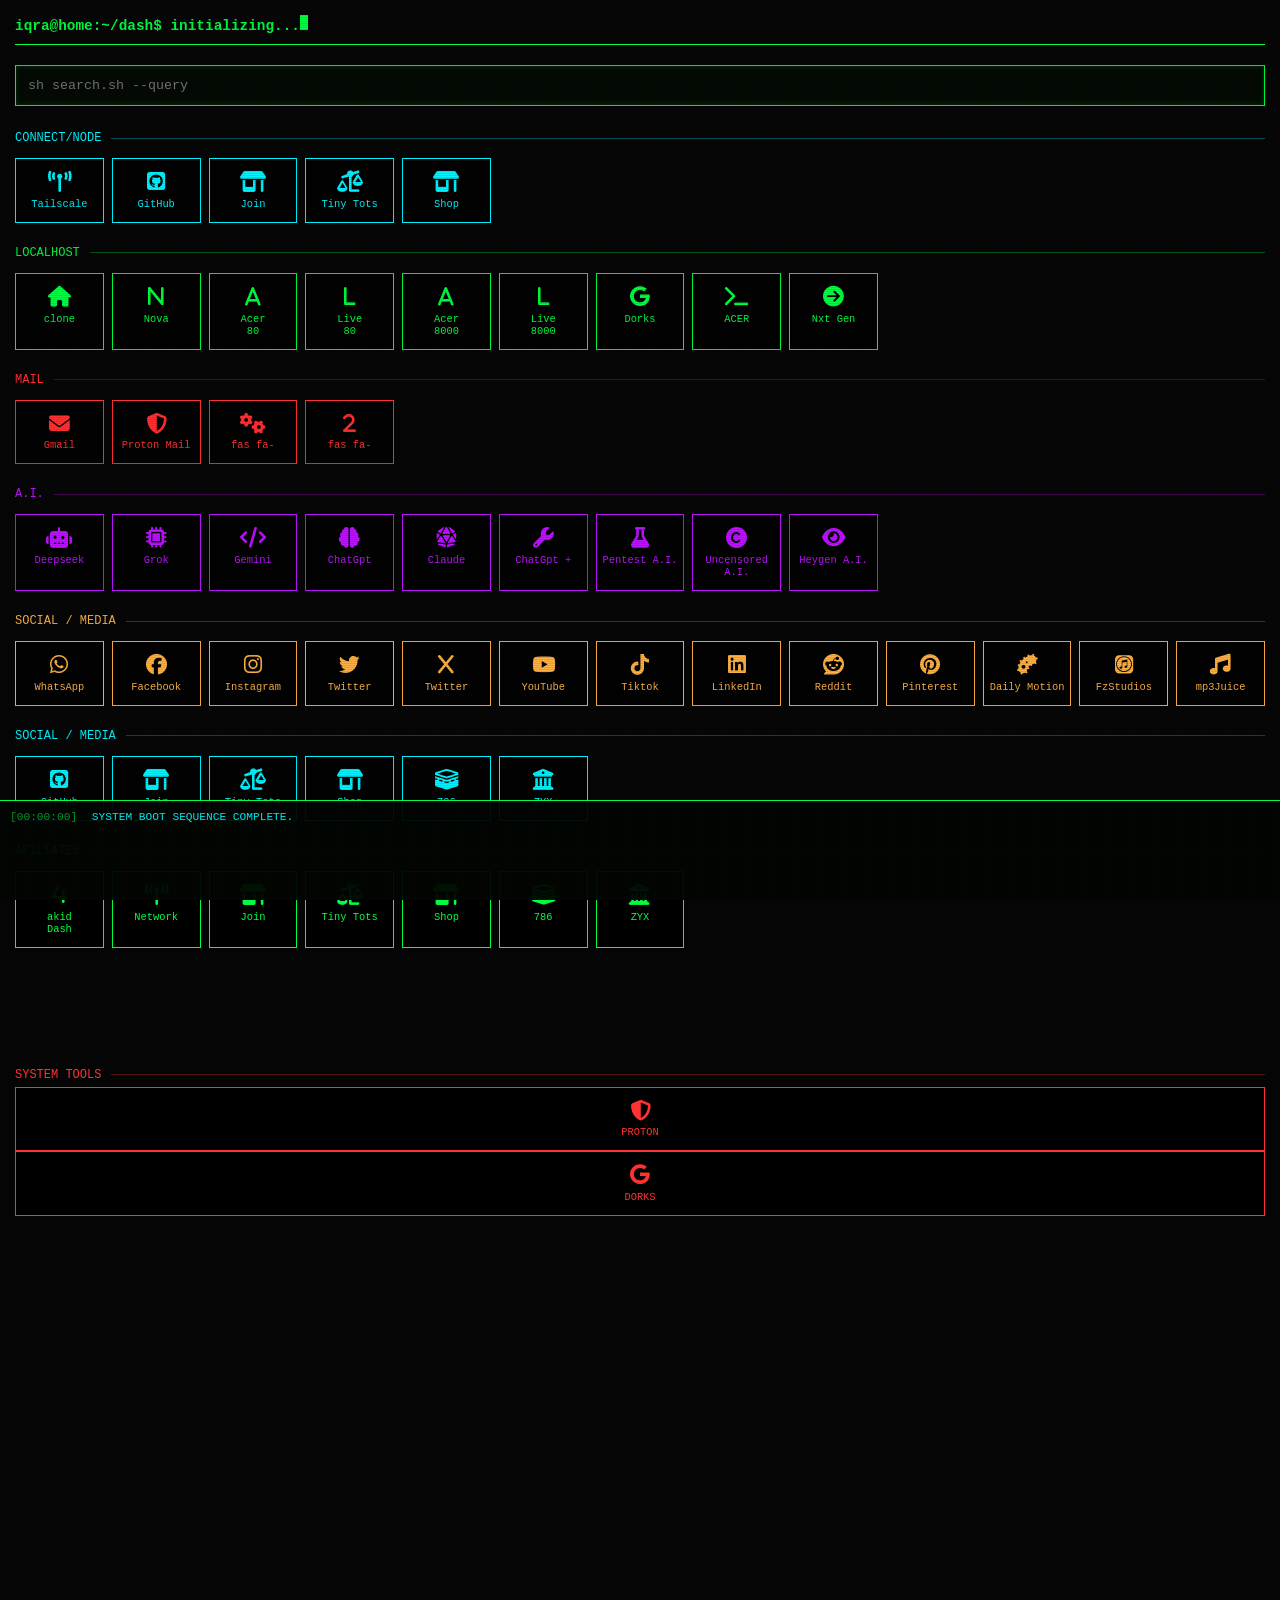
==== home/dash/index.html @ 1514d1de "Update index.html" ====
<!DOCTYPE html>
<html lang="en">
<head>
    <meta charset="UTF-8">
    <meta name="viewport" content="width=device-width, initial-scale=1.0">
    <title> test  </title>
	<link rel="icon" type="image/x-icon" href=" https://encrypted-tbn0.gstatic.com/images?q=tbn:ANd9GcRD6dUYk8zQ-TJbELVIArIWszfYLILSTmEoHYdQfbu8LA&s=10 ">
    
	<link rel="stylesheet" href="https://cdnjs.cloudflare.com/ajax/libs/font-awesome/6.4.0/css/all.min.css">
    <link rel="stylesheet" href="index.css">
    <style>
    </style>
</head>
<body>

    <header>
        <div class="prompt">iqra@home:~/dash$ <span id="cmdText">initializing...</span><span class="cursor"></span></div>
    </header>

    <input type="text" id="searchInput" placeholder="sh search.sh --query" autocomplete="off">

    <div class="dashboard" id="dashContainer">
<!---------------------------------------------------------------------->

 <div class="cat-header neon-cyan"> connect/node  </div>

            <a href="https://tailscale.com" target="_blank" class="tile neon-cyan" data-name="tailscale">
                <i class="fas fa-broadcast-tower"></i>
				<span class="label"> Tailscale </span>
            </a>

            <a href="https://github.com" target="_blank" class="tile neon-cyan" data-name="github">
                <i class="fab fa-github-square"></i>
				</i><span class="label">GitHub</span>
            </a>
		
            <a href="https://xyzsites.github.io/join" target="_blank" class="tile neon-cyan" data-name="shop">
                <i class="fas fa-shop"></i>
                <span class="label">Join</span>
            </a>

            <a href="https://xyzsites.github.io/tinytots" target="_blank" class="tile neon-cyan" data-name="tiny">
                <i class="fas fa-balance-scale-left"></i>
                <span class="label">Tiny Tots</span>
            </a>

            <a href="https://xyzsites.github.io/shop" target="_blank" class="tile neon-cyan" data-name="shop">
                <i class="fas fa-shop"></i>
                <span class="label">Shop</span>
            </a>

		
		
		<div class="cat-header neon-green">Localhost</div>

        <a href="https://xyzsites.github.io/iqra/home/dash/" target="_blank" class="tile neon-green" data-name="clone">
            <i class="fas fa-home"></i><span>clone</span>
        </a>


        <a href="http://192.168.0.16:8000" target="_blank" class="tile neon-green" data-name="clone">
            <i class="fas fa-n"></i><span>Nova</span>
        </a>




        <a href="http://192.168.0.25" target="_blank" class="tile neon-green" data-name="acer">
            <i class="fas fa-a"></i><span class="label">Acer<br>80</span>
        </a>

        <a href="http://192.168.0.5" target="_blank" class="tile neon-green" data-name="compaq">
             <i class="fas fa-l"></i><span class="label">Live<br>80</span>
        </a>

        <a href="http://192.168.0.25:8000" target="_blank" class="tile neon-green" data-name="acer">
            <i class="fas fa-a"></i><span class="label">Acer<br>8000</span>
        </a>

        <a href="http://192.168.0.5:8000" target="_blank" class="tile neon-green" data-name="compaq">
             <i class="fas fa-l"></i><span class="label">Live<br>8000</span>
        </a>

        <a href="dorks.html" target="_blank" class="tile neon-green" data-name="acer">
             <i class="fab fa-google"></i><span class="label">Dorks</span>
        </a>



        <a href="#" class="tile neon-green" data-name="acer">
            <i class="fas fa-terminal"></i><span>ACER</span>
        </a>


        <a href="#" target="_blank" class="tile neon-green" data-name="nxtgen">
            <i class="fas fa-arrow-circle-right"></i><span class="label">Nxt Gen</span>
        </a>


            

<!---------------------------------------------------------------------->

        <div class="cat-header neon-red">Mail</div>
        
        <a href="https://gmail.com" target="_blank" class="tile neon-red" data-name="gmail">
            <i class="fas fa-envelope"></i><span class="label">Gmail</span>
        </a>

        <a href="https://proton.me" target="_blank" class="tile neon-red" data-name="proton mail">
            <i class="fas fa-shield-alt"></i><span class="label">Proton Mail</span>
        </a>


        <a href="https://astronautweb.co/snippet/font-awesome/" target="_blank" class="tile neon-red" data-name="fas">
             <i class="fas fa-cogs"></i><span class="label">fas fa-</span>
        </a>

        <a href="https://muffingroup.com/betheme/elements/icons/" target="_blank" class="tile neon-red" data-name="fas">
            <i class="fas fa-2"></i><span class="label">fas fa-</span>
        </a>

<!---------------------------------------------------------------------->

        <div class="cat-header neon-purple">A.I.</div>

		    <a href="https://chat.deepseek.com" target="_blank" class="tile neon-purple" data-name="deepseek">
                <i class="fas fa-robot"></i><span class="label">Deepseek</span>
            </a>

            <a href="https://grok.com" target="_blank" class="tile neon-purple" data-name="grok">
                <i class="fas fa-microchip"></i><span class="label">Grok</span>
            </a>

            <a href="https://gemini.google.com" target="_blank" class="tile neon-purple" data-name="gemini">
                <i class="fas fa-code"></i><span class="label">Gemini</span>
            </a>
          
            <a href="https://chatgpt.com/" target="_blank" class="tile neon-purple" data-name="chatgpt">
                <i class="fas fa-brain"></i><span class="label">ChatGpt</span>
            </a>

            <a href="https://claude.ai/" target="_blank" class="tile neon-purple" data-name="claude">
                <i class="fas fa-dice-d20"></i><span class="label">Claude</span>
            </a>

            <a href="https://chatgptplus.cn/" target="_blank" class="tile neon-purple" data-name="chatgpt">
                <i class="fas fa-wrench"></i><span class="label">ChatGpt + </span>
            </a>

            <a href="https://hackerai.co/" target="_blank" class="tile neon-purple" data-name="hackerai">
                <i class="fas fa-flask"></i><span class="label">Pentest A.I. </span>
            </a>

            <a href="https://uncensored.com/" target="_blank" class="tile neon-purple" data-name="uncensoredai">
                <i class="fas fa-copyright"></i><span class="label">Uncensored A.I. </span>
            </a>

            <a href="https://app.heygen.com/" target="_blank" class="tile neon-purple" data-name="heygen">
                <i class="fas fa-eye"></i><span class="label">Heygen A.I. </span>
            </a>
            





<!---------------------------------------------------------------------->
        <div class="cat-header neon-peach">Social / Media</div>
            
            <a href="https://web.whatsapp.com" target="_blank" class="tile neon-peach" data-name="whatsapp">
                <i class="fab fa-whatsapp"></i><span class="label">WhatsApp</span>
            </a>

            <a href="https://facebook.com" target="_blank" class="tile neon-peach" data-name="facebook">
                <i class="fab fa-facebook"></i><span class="label">Facebook</span>
            </a>


            <a href="https://instagram.com" target="_blank" class="tile neon-peach" data-name="instagram">
                <i class="fab fa-instagram"></i><span class="label">Instagram</span>
            </a>

            <a href="https://twitter.com" target="_blank" class="tile neon-peach" data-name="twitter">
                <i class="fab fa-twitter"></i><span class="label">Twitter</span>
            </a>

            <a href="https://x.com" target="_blank" class="tile neon-peach" data-name="twitter x">
                <i class="fab fa-x"></i><span class="label">Twitter</span>
            </a>

            <a href="https://youtube.com" target="_blank" class="tile neon-peach" data-name="youtube">
                <i class="fab fa-youtube"></i><span class="label">YouTube</span>
            </a>


            <a href="https://www.tiktok.com" target="_blank" class="tile neon-peach" data-name="tiktok">
                <i class="fab fa-tiktok"></i><span class="label">Tiktok</span>
            </a>

           <a href="https://linkedin.com" target="_blank" class="tile neon-peach" data-name="linkedin">
                <i class="fab fa-linkedin"></i><span class="label">LinkedIn</span>
            </a>
            
            <a href="https://reddit.com" target="_blank" class="tile neon-peach" data-name="reddit">
                <i class="fab fa-reddit"></i><span class="label">Reddit</span>
            </a>
            
            <a href="https://pinterest.com" target="_blank" class="tile neon-peach" data-name="pinterest">
                <i class="fab fa-pinterest"></i><span class="label">Pinterest</span>
            </a>


            <a href="https://www.dailymotion.com/" target="_blank" class="tile neon-peach" data-name="daily motion">
                <i class="fas fa-bacterium"></i><span class="label">Daily Motion</span>
            </a>


            <a href="https://fzstudios.app/" target="_blank" class="tile neon-peach" data-name="fzstudios">
                <i class="fab fa-itunes"></i><span class="label">FzStudios</span>
            </a>
            
            <a href="https://v3.mp3juice.za.com/" target="_blank" class="tile neon-peach" data-name="mp31">
                <i class="fas fa-music"></i><span class="label">mp3Juice</span>
            </a>
<!---------------------------------------------------------------------->
        <div class="cat-header neon-cyan">Social / Media</div>

            <a href="https://github.com" target="_blank" class="tile neon-cyan" data-name="github">
                <i class="fab fa-github-square"></i><span class="label">GitHub</span>
            </a>

            <a href="https://xyzsites.github.io/join" target="_blank" class="tile neon-cyan" data-name="shop">
                <i class="fas fa-shop"></i>
                <span class="label">Join</span>
            </a>

            <a href="https://xyzsites.github.io/tinytots" target="_blank" class="tile neon-cyan" data-name="tiny">
                <i class="fas fa-balance-scale-left"></i>
                <span class="label">Tiny Tots</span>
            </a>

            <a href="https://xyzsites.github.io/shop" target="_blank" class="tile neon-cyan" data-name="shop">
                <i class="fas fa-shop"></i>
                <span class="label">Shop</span>
            </a>

            <a href="https://xyzsites.github.io/786" target="_blank" class="tile neon-cyan" data-name="786">
                <i class="fas fa-kaaba"></i>
                <span class="label">786</span>
            </a>

            <a href="https://zyxsites.github.io/home" target="_blank" class="tile neon-cyan" data-name="zyx">
                <i class="fas fa-university"></i>
                <span class="label">ZYX</span>
            </a>

            <!----------------------------------->

        <div class="cat-header neon-green">Afiliates</div>            


            <a href="https://affiliate.4akid.co.za/" target="_blank" class="tile neon-green" data-name="4akid">
                <i class="fas fa-4"></i>
                <span class="label">akid<br>Dash</span>
            </a>

            <a href="https://affiliatenetwork.com/explore-campaigns" target="_blank" class="tile neon-green" data-name="network">
                <i class="fas fa-broadcast-tower"></i>
                <span class="label">Network</span>
            </a>
            
            <a href="https://xyzsites.github.io/join" target="_blank" class="tile neon-green" data-name="shop">
                <i class="fas fa-shop"></i>
                <span class="label">Join</span>
            </a>


            <a href="https://xyzsites.github.io/tinytots" target="_blank" class="tile neon-green" data-name="tiny">
                <i class="fas fa-balance-scale-left"></i>
                <span class="label">Tiny Tots</span>
            </a>

            <a href="https://xyzsites.github.io/shop" target="_blank" class="tile neon-green" data-name="shop">
                <i class="fas fa-shop"></i>
                <span class="label">Shop</span>
            </a>

            <a href="https://xyzsites.github.io/786" target="_blank" class="tile neon-green" data-name="786">
                <i class="fas fa-kaaba"></i>
                <span class="label">786</span>
            </a>

            <a href="https://zyxsites.github.io/home" target="_blank" class="tile neon-green" data-name="zyx">
                <i class="fas fa-university"></i>
                <span class="label">ZYX</span>
            </a>

<!---------------------------------------------------------------------->




    </div>
<!---------------------------------------------------------------------->

<!---------------------------------------------------------------------->
        <div class="cat-header neon-red">System Tools</div>

        <a href="https://proton.me" class="tile neon-red" data-name="proton mail">
            <i class="fas fa-shield-alt"></i><span>PROTON</span>
        </a>
        <a href="dorks.html" class="tile neon-red" data-name="dorks">
            <i class="fab fa-google"></i><span>DORKS</span>
        </a>
<!---------------------------------------------------------------------->






<!---------------------------------------------------------------------->
    <div style="height:500px;"></div>
<!---------------------------------------------------------------------->
    <div class="log-container" id="log">
        <div class="log-entry"><span>[00:00:00]</span> SYSTEM BOOT SEQUENCE COMPLETE.</div>
    </div>
    <script src="/index.js"></script>
    <script>
    </script>
</body>
</html>
---- home/dash/index.css ----
:root {
            --bg: #050505;
            --green: #00ff41;
            --red: #ff3131;
            --purple: #bc13fe;
            --peach: #ffb347;
            --cyan: #00f5ff;
            --font: 'Courier New', Courier, monospace;
        }

        * { margin: 0; padding: 0; box-sizing: border-box; }

        body {
            background-color: var(--bg);
            color: var(--green);
            font-family: var(--font);
            padding: 15px;
            overflow-x: hidden;
        }

        /* CRT Scanline Effect */
        body::before {
            content: " ";
            display: block;
            position: fixed;
            top: 0; left: 0; bottom: 0; right: 0;
            background: linear-gradient(rgba(18, 16, 16, 0) 50%, rgba(0, 0, 0, 0.1) 50%), 
                        linear-gradient(90deg, rgba(255, 0, 0, 0.03), rgba(0, 255, 0, 0.01), rgba(0, 0, 255, 0.03));
            z-index: 100;
            background-size: 100% 2px, 3px 100%;
            pointer-events: none;
        }

        header { margin-bottom: 10px; border-bottom: 1px solid var(--green); padding-bottom: 10px; }
        .prompt { font-size: 0.9rem; font-weight: bold; }
        .cursor { display: inline-block; width: 8px; height: 15px; background: var(--green); animation: blink 1s infinite; }
        @keyframes blink { 50% { opacity: 0; } }

        #searchInput {
            width: 100%;
            background: rgba(0, 20, 0, 0.3);
            border: 1px solid var(--green);
            color: var(--green);
            padding: 12px;
            margin: 10px 0;
            outline: none;
            font-family: var(--font);
            box-shadow: inset 0 0 5px rgba(0, 255, 65, 0.2);
        }

        .dashboard {
            display: grid;
            grid-template-columns: repeat(auto-fill, minmax(85px, 1fr));
            gap: 8px;
            margin-bottom: 120px; /* Space for fixed log */
        }

        .cat-header {
            grid-column: 1 / -1;
            margin: 15px 0 5px;
            font-size: 0.75rem;
            text-transform: uppercase;
            display: flex;
            align-items: center;
        }

        .cat-header::after { content: ""; flex: 1; height: 1px; background: currentColor; margin-left: 10px; opacity: 0.3; }

        .neon-green { color: var(--green); --color: var(--green); }
        .neon-red { color: var(--red); --color: var(--red); }
        .neon-purple { color: var(--purple); --color: var(--purple); }
        .neon-peach { color: var(--peach); --color: var(--peach); }
        .neon-cyan { color: var(--cyan); --color: var(--cyan); }

        .tile {
            border: 1px solid var(--color);
            padding: 12px 5px;
            text-align: center;
            text-decoration: none;
            font-size: 0.65rem;
            transition: 0.15s;
            display: flex;
            flex-direction: column;
            align-items: center;
            gap: 6px;
            background: #000;
        }

        .tile i { font-size: 1.3rem; }
        .tile:hover {
            background: var(--color);
            color: #000;
            box-shadow: 0 0 15px var(--color);
            transform: translateY(-2px);
        }

        /* COMMAND LOG STYLE */
        .log-container {
            position: fixed;
            bottom: 0;
            left: 0;
            width: 100%;
            height: 100px;
            background: rgba(0, 5, 0, 0.95);
            border-top: 1px solid var(--green);
            padding: 10px;
            font-size: 0.7rem;
            overflow-y: auto;
            z-index: 90;
            scrollbar-width: thin;
        }

        .log-entry { margin-bottom: 2px; color: var(--cyan); }
        .log-entry span { color: var(--green); opacity: 0.6; margin-right: 8px; }
        .log-entry.warn { color: var(--red); }

        /* Scrollbar */
        .log-container::-webkit-scrollbar { width: 4px; }
        .log-container::-webkit-scrollbar-thumb { background: var(--green); }

        @media (max-width: 480px) {
            .dashboard { grid-template-columns: repeat(3, 1fr); }
        }
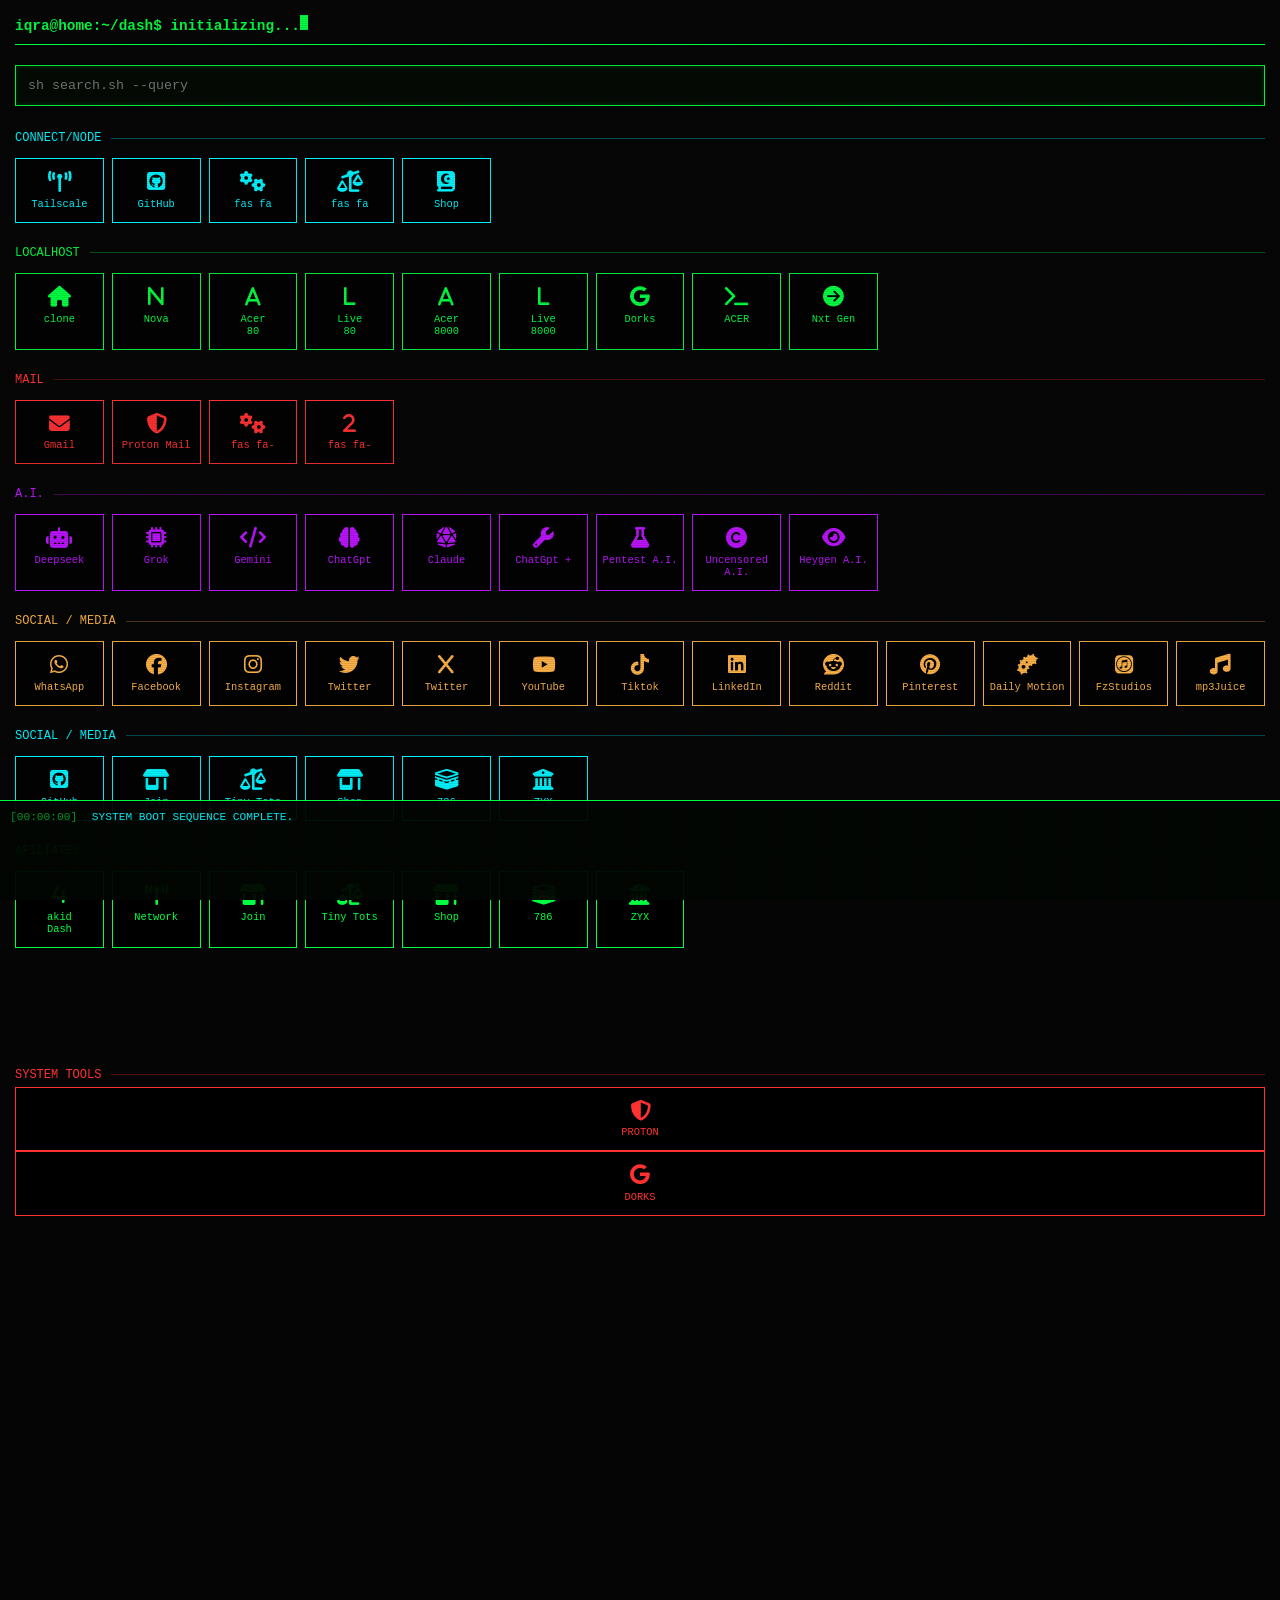
==== commit 2aaebb6c: "Update links and icons in index.html" ====
--- a/home/dash/index.html
+++ b/home/dash/index.html
@@ -34,18 +34,18 @@
 				</i><span class="label">GitHub</span>
             </a>
 		
-            <a href="https://xyzsites.github.io/join" target="_blank" class="tile neon-cyan" data-name="shop">
-                <i class="fas fa-shop"></i>
-                <span class="label">Join</span>
-            </a>
-
-            <a href="https://xyzsites.github.io/tinytots" target="_blank" class="tile neon-cyan" data-name="tiny">
+            <a href="https://muffingroup.com/betheme/elements/icons/" target="_blank" class="tile neon-cyan" data-name="fas fa">
+                <i class="fas fa-cogs"></i>
+                <span class="label">fas fa</span>
+            </a>
+
+            <a href="https://astronautweb.co/snippet/font-awesome" target="_blank" class="tile neon-cyan" data-name="fas fa">
                 <i class="fas fa-balance-scale-left"></i>
-                <span class="label">Tiny Tots</span>
+                <span class="label">fas fa</span>
             </a>
 
             <a href="https://xyzsites.github.io/shop" target="_blank" class="tile neon-cyan" data-name="shop">
-                <i class="fas fa-shop"></i>
+                <i class="fas fa-quran"></i>
                 <span class="label">Shop</span>
             </a>
 
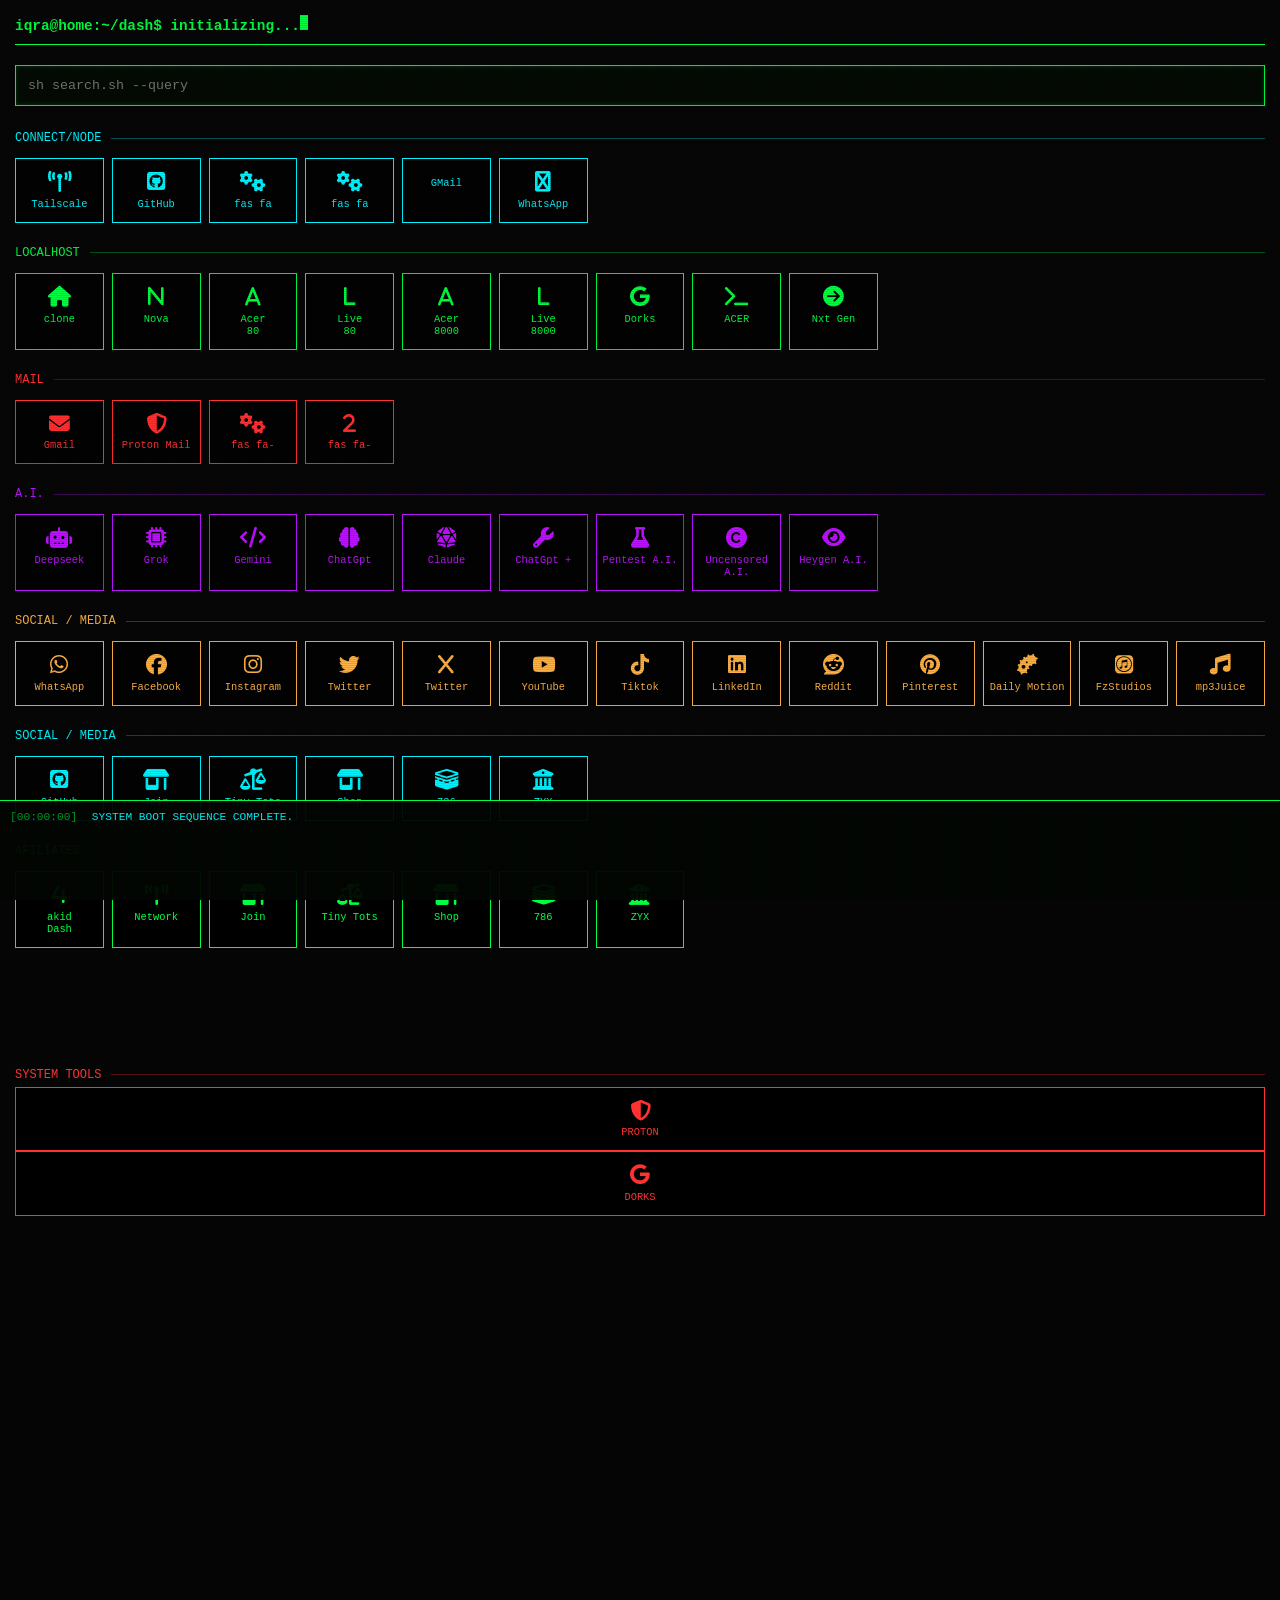
==== commit 9236f339: "Update index.html" ====
--- a/home/dash/index.html
+++ b/home/dash/index.html
@@ -40,13 +40,18 @@
             </a>
 
             <a href="https://astronautweb.co/snippet/font-awesome" target="_blank" class="tile neon-cyan" data-name="fas fa">
-                <i class="fas fa-balance-scale-left"></i>
+                <i class="fas fa-cogs"></i>
                 <span class="label">fas fa</span>
             </a>
 
-            <a href="https://xyzsites.github.io/shop" target="_blank" class="tile neon-cyan" data-name="shop">
-                <i class="fas fa-quran"></i>
-                <span class="label">Shop</span>
+		    <a href="https://gmail.com" target="_blank" class="tile neon-cyan" data-name="gmail">
+                <i class="fas fa-gmail"></i>
+                <span class="label">GMail</span>
+            </a>
+
+            <a href="https://web.whatsapp.com" target="_blank" class="tile neon-cyan" data-name="whatsapp">
+                <i class="fas fa-whatsapp"></i>
+                <span class="label">WhatsApp</span>
             </a>
 
 		
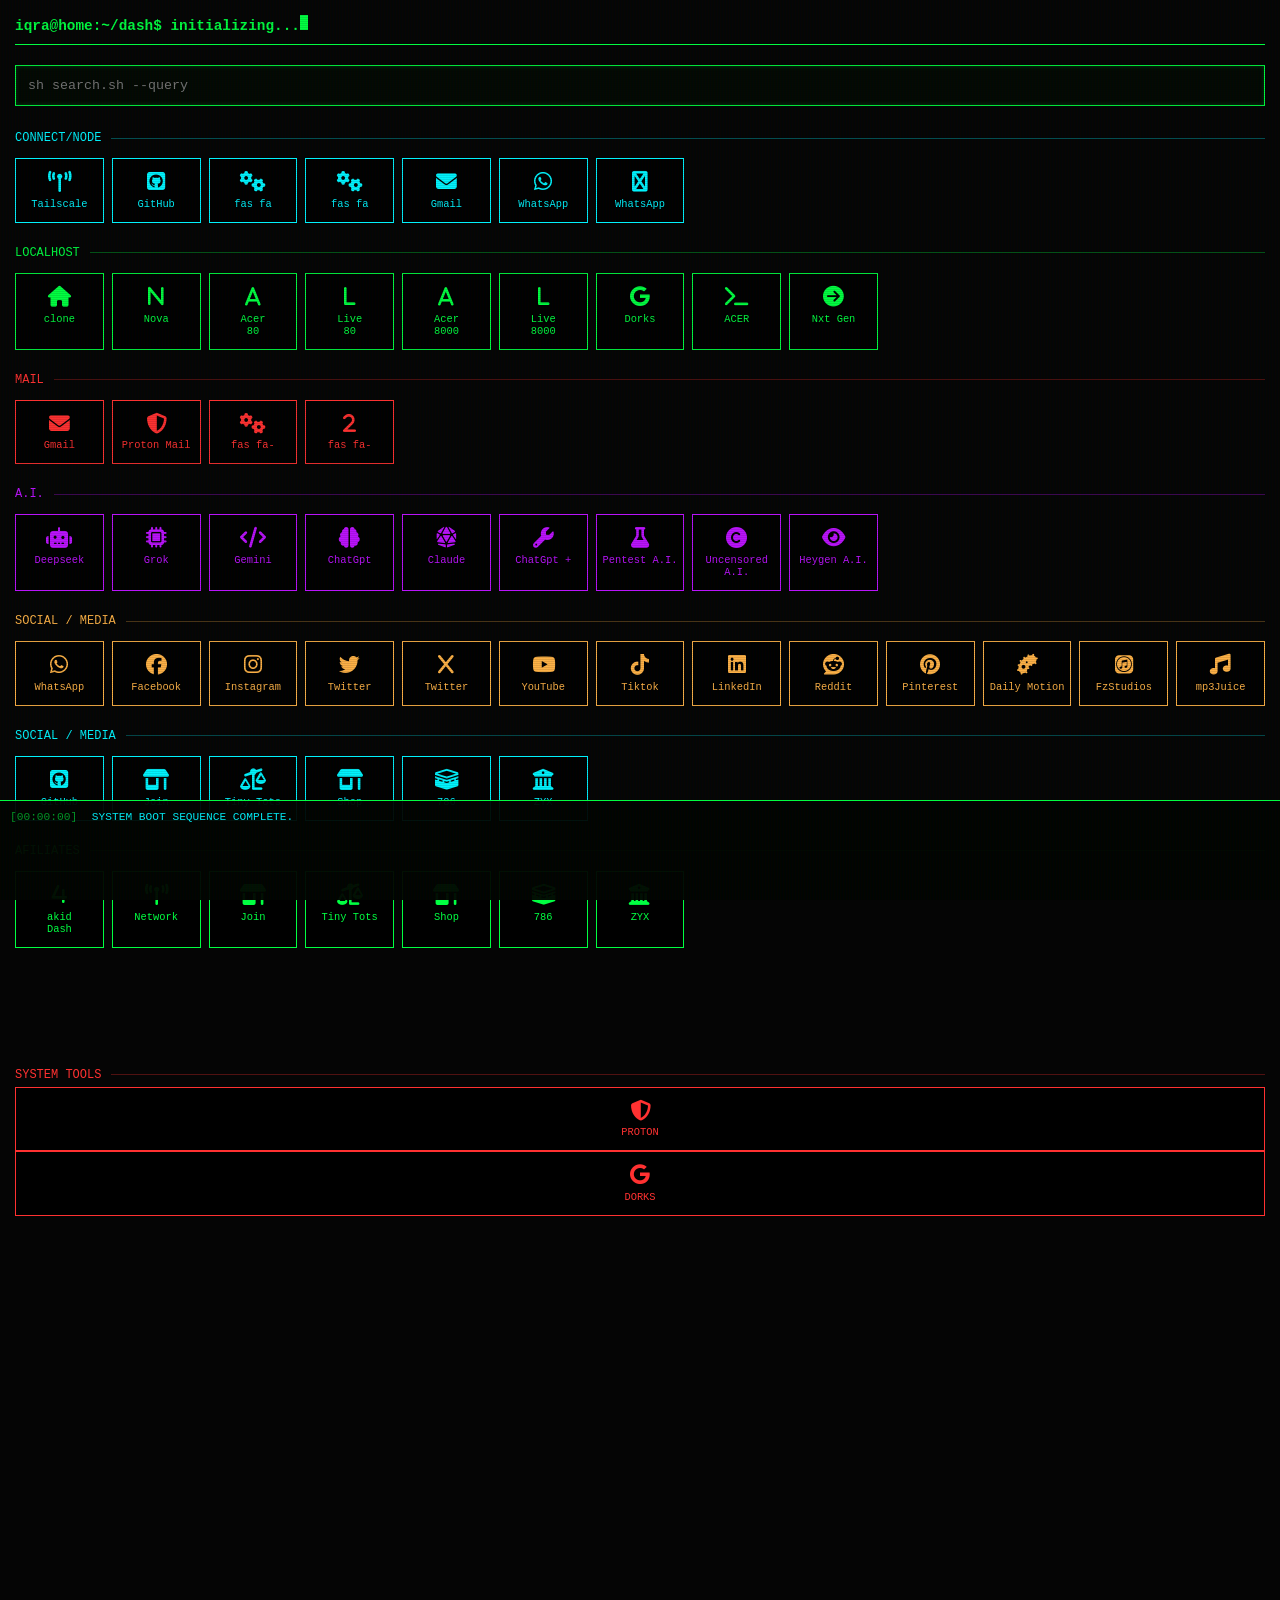
==== commit 70de215c: "Update index.html" ====
--- a/home/dash/index.html
+++ b/home/dash/index.html
@@ -44,12 +44,18 @@
                 <span class="label">fas fa</span>
             </a>
 
-		    <a href="https://gmail.com" target="_blank" class="tile neon-cyan" data-name="gmail">
-                <i class="fas fa-gmail"></i>
-                <span class="label">GMail</span>
-            </a>
-
-            <a href="https://web.whatsapp.com" target="_blank" class="tile neon-cyan" data-name="whatsapp">
+		  <a href="https://gmail.com" target="_blank" class="tile neon-cyan" data-name="gmail">
+            <i class="fas fa-envelope"></i><span class="label">Gmail</span>
+           </a>
+
+		    <a href="https://web.whatsapp.com" target="_blank" class="tile neon-cyan" data-name="whatsapp">
+                <i class="fab fa-whatsapp"></i><span class="label">WhatsApp</span>
+            </a>
+        
+		
+		
+		
+		<a href="https://web.whatsapp.com" target="_blank" class="tile neon-cyan" data-name="whatsapp">
                 <i class="fas fa-whatsapp"></i>
                 <span class="label">WhatsApp</span>
             </a>
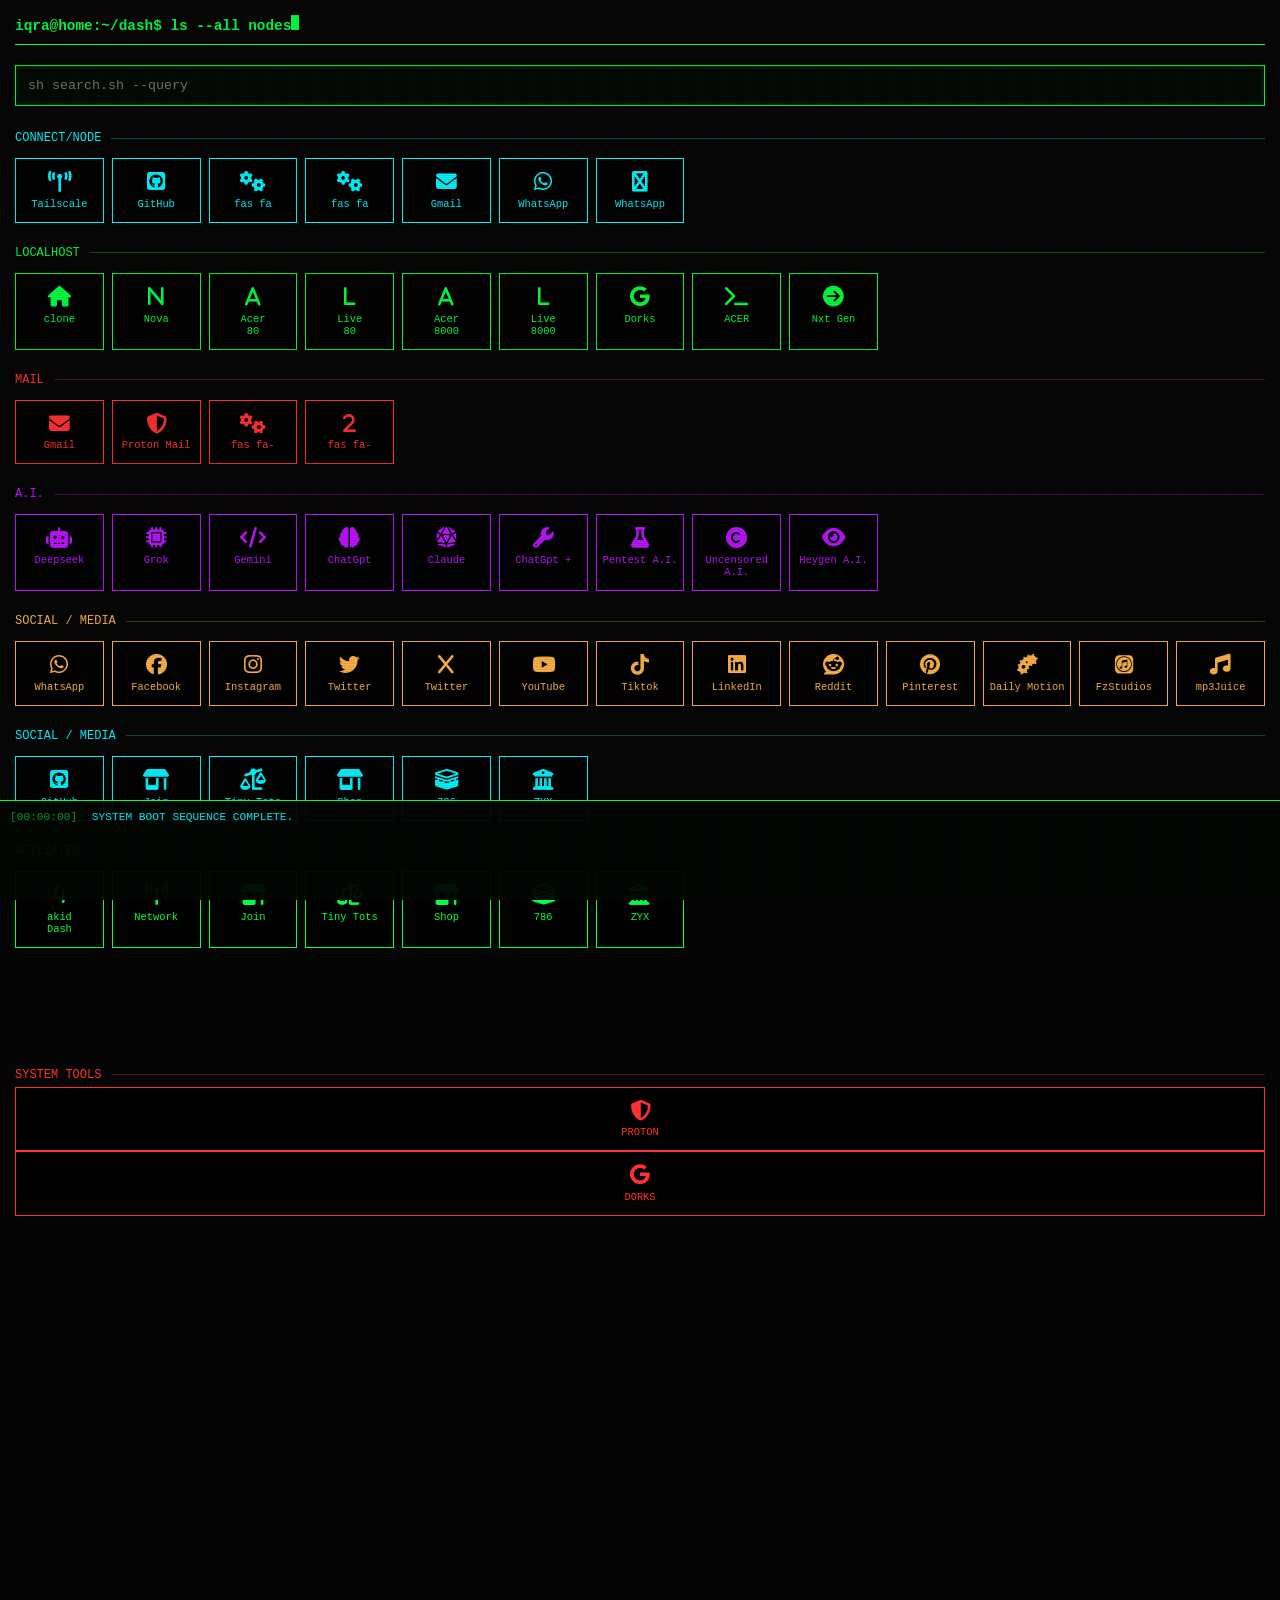
==== commit ea1911c3: "Update index.html" ====
--- a/home/dash/index.html
+++ b/home/dash/index.html
@@ -337,7 +337,7 @@
     <div class="log-container" id="log">
         <div class="log-entry"><span>[00:00:00]</span> SYSTEM BOOT SEQUENCE COMPLETE.</div>
     </div>
-    <script src="/index.js"></script>
+    <script src="index.js"></script>
     <script>
     </script>
 </body>
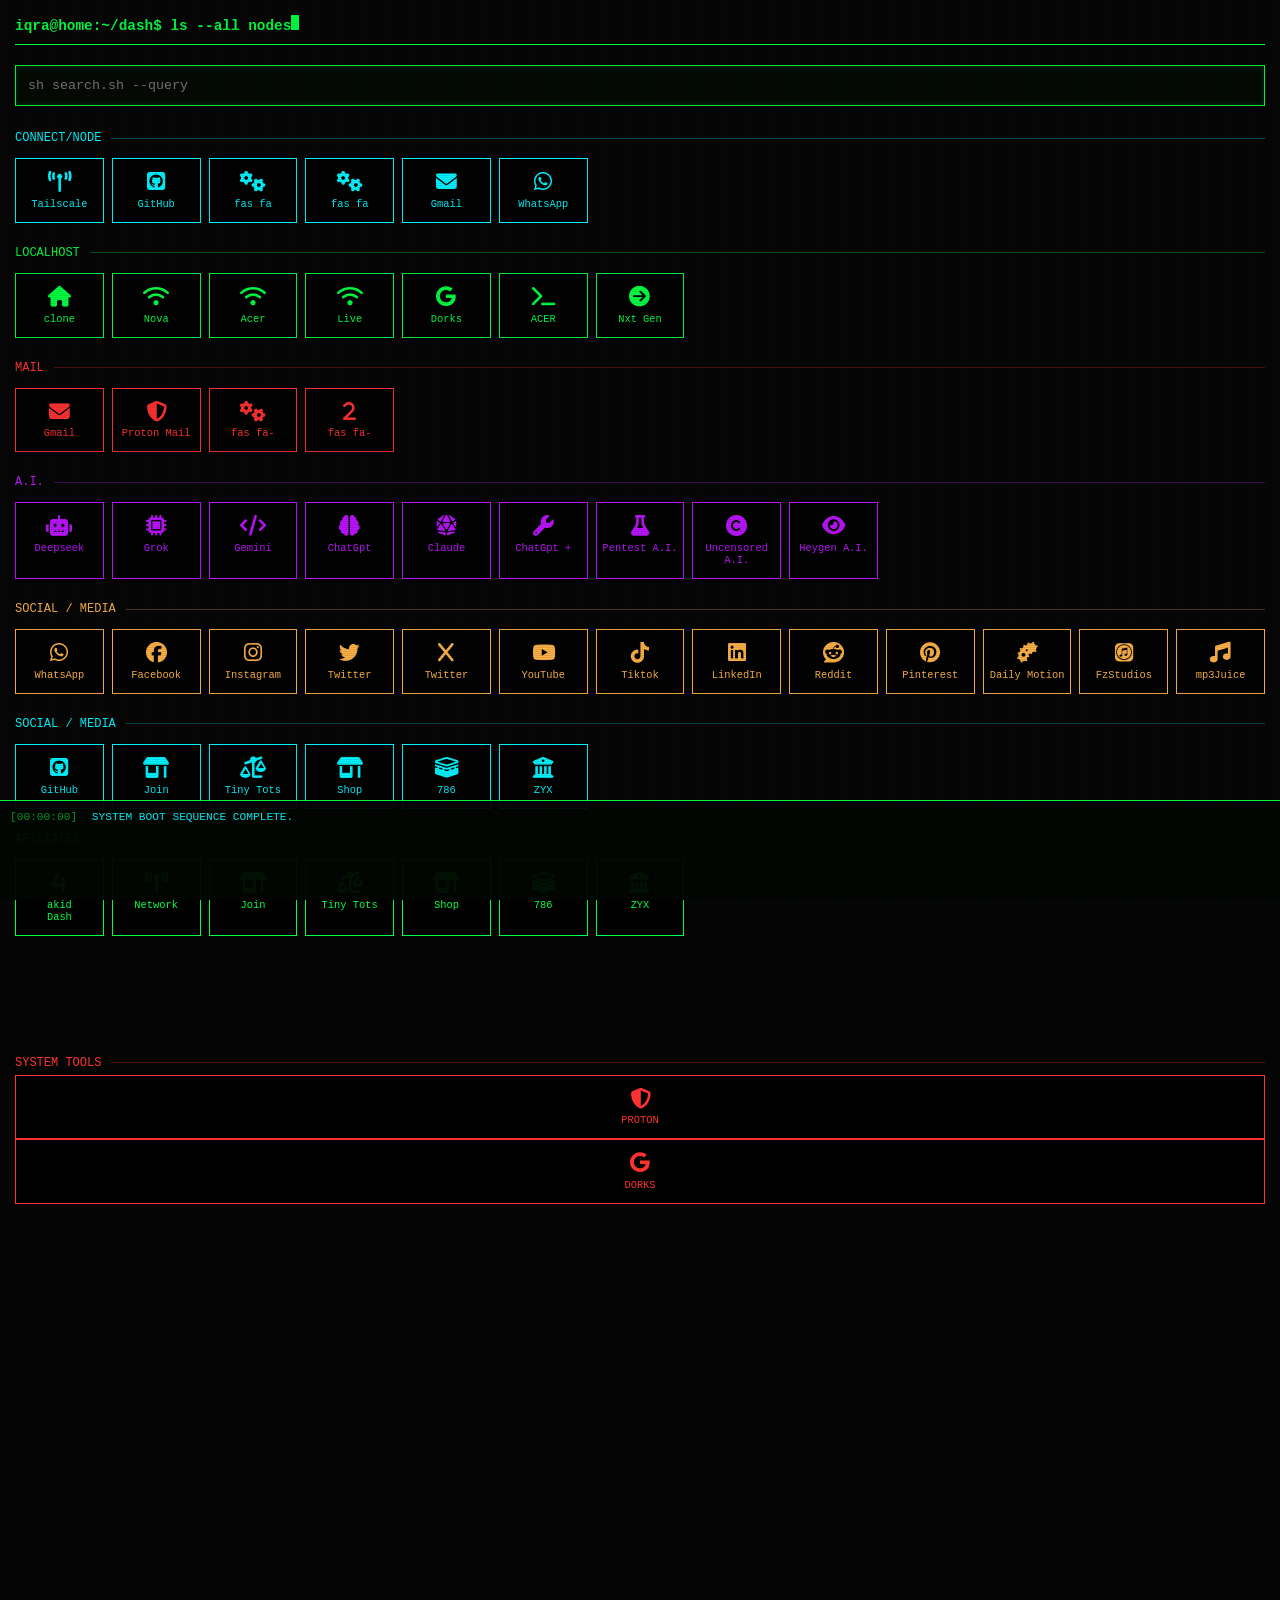
==== commit a04576bf: "Refactor WhatsApp links and update device links" ====
--- a/home/dash/index.html
+++ b/home/dash/index.html
@@ -4,7 +4,7 @@
     <meta charset="UTF-8">
     <meta name="viewport" content="width=device-width, initial-scale=1.0">
     <title> test  </title>
-	<link rel="icon" type="image/x-icon" href=" https://encrypted-tbn0.gstatic.com/images?q=tbn:ANd9GcRD6dUYk8zQ-TJbELVIArIWszfYLILSTmEoHYdQfbu8LA&s=10 ">
+	<link rel="icon" type="image/x-icon" href="psa1.jpeg">
     
 	<link rel="stylesheet" href="https://cdnjs.cloudflare.com/ajax/libs/font-awesome/6.4.0/css/all.min.css">
     <link rel="stylesheet" href="index.css">
@@ -51,16 +51,6 @@
 		    <a href="https://web.whatsapp.com" target="_blank" class="tile neon-cyan" data-name="whatsapp">
                 <i class="fab fa-whatsapp"></i><span class="label">WhatsApp</span>
             </a>
-        
-		
-		
-		
-		<a href="https://web.whatsapp.com" target="_blank" class="tile neon-cyan" data-name="whatsapp">
-                <i class="fas fa-whatsapp"></i>
-                <span class="label">WhatsApp</span>
-            </a>
-
-		
 		
 		<div class="cat-header neon-green">Localhost</div>
 
@@ -69,47 +59,29 @@
         </a>
 
 
-        <a href="http://192.168.0.16:8000" target="_blank" class="tile neon-green" data-name="clone">
-            <i class="fas fa-n"></i><span>Nova</span>
-        </a>
-
-
-
-
-        <a href="http://192.168.0.25" target="_blank" class="tile neon-green" data-name="acer">
-            <i class="fas fa-a"></i><span class="label">Acer<br>80</span>
-        </a>
-
-        <a href="http://192.168.0.5" target="_blank" class="tile neon-green" data-name="compaq">
-             <i class="fas fa-l"></i><span class="label">Live<br>80</span>
-        </a>
-
-        <a href="http://192.168.0.25:8000" target="_blank" class="tile neon-green" data-name="acer">
-            <i class="fas fa-a"></i><span class="label">Acer<br>8000</span>
-        </a>
-
-        <a href="http://192.168.0.5:8000" target="_blank" class="tile neon-green" data-name="compaq">
-             <i class="fas fa-l"></i><span class="label">Live<br>8000</span>
-        </a>
+        <a href="http://192.168.0.16:8080/" target="_blank" class="tile neon-green" data-name="nova">
+            <i class="fas fa-wifi"></i><span class="label">Nova</span>
+        </a>
+
+        <a href="http://192.168.0.25/" target="_blank" class="tile neon-green" data-name="acer">
+            <i class="fas fa-wifi"></i><span class="label">Acer</span>
+        </a>
+
+        <a href="http://192.168.0.5/" target="_blank" class="tile neon-green" data-name="live">
+             <i class="fas fa-wifi"></i><span class="label">Live</span>
+		</a>
 
         <a href="dorks.html" target="_blank" class="tile neon-green" data-name="acer">
              <i class="fab fa-google"></i><span class="label">Dorks</span>
         </a>
 
-
-
         <a href="#" class="tile neon-green" data-name="acer">
             <i class="fas fa-terminal"></i><span>ACER</span>
         </a>
 
-
         <a href="#" target="_blank" class="tile neon-green" data-name="nxtgen">
             <i class="fas fa-arrow-circle-right"></i><span class="label">Nxt Gen</span>
         </a>
-
-
-            
-
 <!---------------------------------------------------------------------->
 
         <div class="cat-header neon-red">Mail</div>
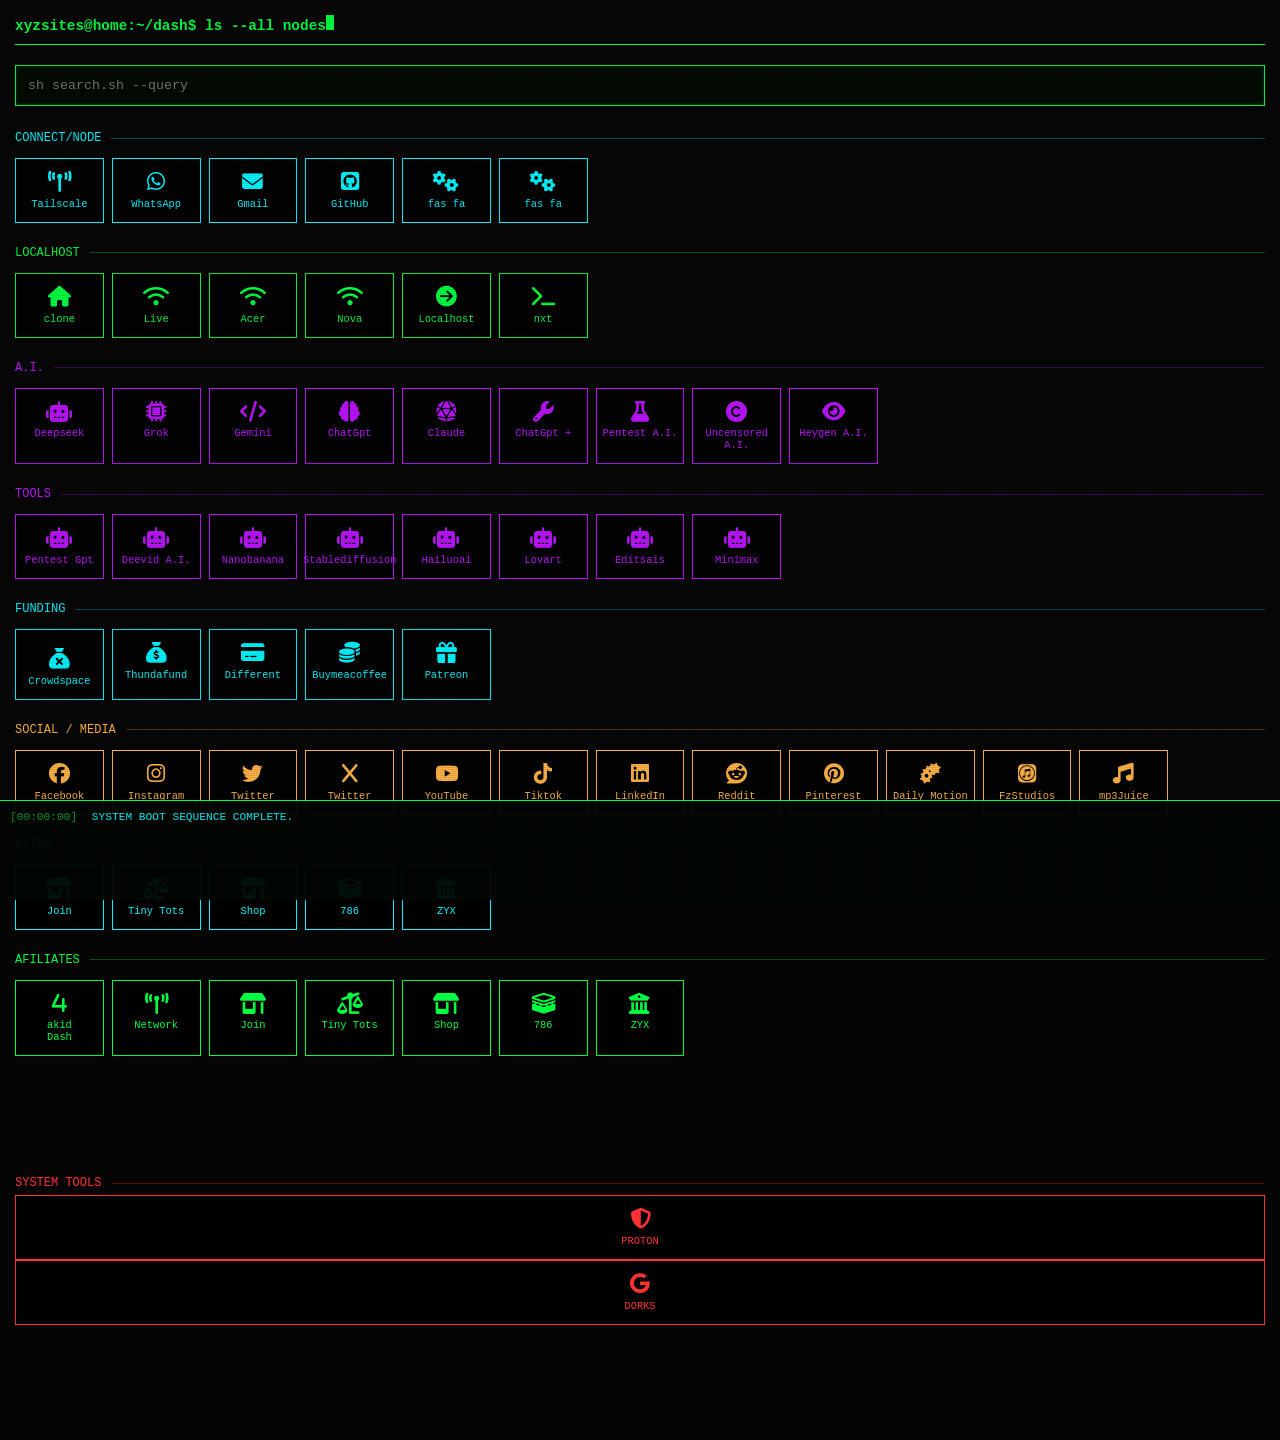
==== commit c1296a55: "Update index.html" ====
--- a/home/dash/index.html
+++ b/home/dash/index.html
@@ -3,18 +3,20 @@
 <head>
     <meta charset="UTF-8">
     <meta name="viewport" content="width=device-width, initial-scale=1.0">
-    <title> test  </title>
+    <link rel="stylesheet" href="https://cdnjs.cloudflare.com/ajax/libs/font-awesome/6.4.0/css/all.min.css">
+    <link rel="stylesheet" href="index.css">
+
 	<link rel="icon" type="image/x-icon" href="psa1.jpeg">
-    
-	<link rel="stylesheet" href="https://cdnjs.cloudflare.com/ajax/libs/font-awesome/6.4.0/css/all.min.css">
-    <link rel="stylesheet" href="index.css">
+    <title> dash </title>
+
     <style>
     </style>
+
 </head>
 <body>
 
     <header>
-        <div class="prompt">iqra@home:~/dash$ <span id="cmdText">initializing...</span><span class="cursor"></span></div>
+        <div class="prompt">xyzsites@home:~/dash$ <span id="cmdText">initializing...</span><span class="cursor"></span></div>
     </header>
 
     <input type="text" id="searchInput" placeholder="sh search.sh --query" autocomplete="off">
@@ -22,301 +24,341 @@
     <div class="dashboard" id="dashContainer">
 <!---------------------------------------------------------------------->
 
- <div class="cat-header neon-cyan"> connect/node  </div>
-
-            <a href="https://tailscale.com" target="_blank" class="tile neon-cyan" data-name="tailscale">
-                <i class="fas fa-broadcast-tower"></i>
-				<span class="label"> Tailscale </span>
-            </a>
-
-            <a href="https://github.com" target="_blank" class="tile neon-cyan" data-name="github">
-                <i class="fab fa-github-square"></i>
-				</i><span class="label">GitHub</span>
-            </a>
+<div class="cat-header neon-cyan"> connect/node  </div>
+
+ <a href="https://tailscale.com" target="_blank" class="tile neon-cyan" data-name="tailscale">
+  <i class="fas fa-broadcast-tower"></i>
+  <span class="label"> Tailscale </span>
+ </a>
+
+ <a href="https://web.whatsapp.com" target="_blank" class="tile neon-cyan" data-name="whatsapp">
+  <i class="fab fa-whatsapp"></i>
+  <span class="label">WhatsApp</span>
+ </a>
+
+ <a href="https://gmail.com" target="_blank" class="tile neon-cyan" data-name="gmail">
+  <i class="fas fa-envelope"></i>
+  <span class="label">Gmail</span>
+ </a>
+
+ <a href="https://github.com" target="_blank" class="tile neon-cyan" data-name="github">
+  <i class="fab fa-github-square"></i>
+  </i><span class="label">GitHub</span>
+ </a>
 		
-            <a href="https://muffingroup.com/betheme/elements/icons/" target="_blank" class="tile neon-cyan" data-name="fas fa">
-                <i class="fas fa-cogs"></i>
-                <span class="label">fas fa</span>
-            </a>
-
-            <a href="https://astronautweb.co/snippet/font-awesome" target="_blank" class="tile neon-cyan" data-name="fas fa">
-                <i class="fas fa-cogs"></i>
-                <span class="label">fas fa</span>
-            </a>
-
-		  <a href="https://gmail.com" target="_blank" class="tile neon-cyan" data-name="gmail">
-            <i class="fas fa-envelope"></i><span class="label">Gmail</span>
-           </a>
-
-		    <a href="https://web.whatsapp.com" target="_blank" class="tile neon-cyan" data-name="whatsapp">
-                <i class="fab fa-whatsapp"></i><span class="label">WhatsApp</span>
-            </a>
-		
-		<div class="cat-header neon-green">Localhost</div>
-
-        <a href="https://xyzsites.github.io/iqra/home/dash/" target="_blank" class="tile neon-green" data-name="clone">
-            <i class="fas fa-home"></i><span>clone</span>
-        </a>
-
-
-        <a href="http://192.168.0.16:8080/" target="_blank" class="tile neon-green" data-name="nova">
-            <i class="fas fa-wifi"></i><span class="label">Nova</span>
-        </a>
-
-        <a href="http://192.168.0.25/" target="_blank" class="tile neon-green" data-name="acer">
-            <i class="fas fa-wifi"></i><span class="label">Acer</span>
-        </a>
-
-        <a href="http://192.168.0.5/" target="_blank" class="tile neon-green" data-name="live">
-             <i class="fas fa-wifi"></i><span class="label">Live</span>
-		</a>
-
-        <a href="dorks.html" target="_blank" class="tile neon-green" data-name="acer">
-             <i class="fab fa-google"></i><span class="label">Dorks</span>
-        </a>
-
-        <a href="#" class="tile neon-green" data-name="acer">
-            <i class="fas fa-terminal"></i><span>ACER</span>
-        </a>
-
-        <a href="#" target="_blank" class="tile neon-green" data-name="nxtgen">
-            <i class="fas fa-arrow-circle-right"></i><span class="label">Nxt Gen</span>
-        </a>
-<!---------------------------------------------------------------------->
-
-        <div class="cat-header neon-red">Mail</div>
-        
-        <a href="https://gmail.com" target="_blank" class="tile neon-red" data-name="gmail">
-            <i class="fas fa-envelope"></i><span class="label">Gmail</span>
-        </a>
-
-        <a href="https://proton.me" target="_blank" class="tile neon-red" data-name="proton mail">
-            <i class="fas fa-shield-alt"></i><span class="label">Proton Mail</span>
-        </a>
-
-
-        <a href="https://astronautweb.co/snippet/font-awesome/" target="_blank" class="tile neon-red" data-name="fas">
-             <i class="fas fa-cogs"></i><span class="label">fas fa-</span>
-        </a>
-
-        <a href="https://muffingroup.com/betheme/elements/icons/" target="_blank" class="tile neon-red" data-name="fas">
-            <i class="fas fa-2"></i><span class="label">fas fa-</span>
-        </a>
-
-<!---------------------------------------------------------------------->
-
-        <div class="cat-header neon-purple">A.I.</div>
-
-		    <a href="https://chat.deepseek.com" target="_blank" class="tile neon-purple" data-name="deepseek">
-                <i class="fas fa-robot"></i><span class="label">Deepseek</span>
-            </a>
-
-            <a href="https://grok.com" target="_blank" class="tile neon-purple" data-name="grok">
-                <i class="fas fa-microchip"></i><span class="label">Grok</span>
-            </a>
-
-            <a href="https://gemini.google.com" target="_blank" class="tile neon-purple" data-name="gemini">
-                <i class="fas fa-code"></i><span class="label">Gemini</span>
-            </a>
+ <a href="https://muffingroup.com/betheme/elements/icons/" target="_blank" class="tile neon-cyan" data-name="fas fa">
+  <i class="fas fa-cogs"></i>
+  <span class="label">fas fa</span>
+ </a>
+
+ <a href="https://astronautweb.co/snippet/font-awesome" target="_blank" class="tile neon-cyan" data-name="fas fa">
+  <i class="fas fa-cogs"></i>
+  <span class="label">fas fa</span>
+ </a>
+
+<div class="cat-header neon-green">Localhost</div>
+
+ <a href="https://xyzsites.github.io/iqra/home/dash/" target="_blank" class="tile neon-green" data-name="clone">
+  <i class="fas fa-home"></i>
+  <span>clone</span>
+ </a>
+
+ <a href="http://192.168.0.5/" target="_blank" class="tile neon-green" data-name="live">
+  <i class="fas fa-wifi"></i>
+  <span class="label">Live</span>
+ </a>
+
+ <a href="http://192.168.0.25/" target="_blank" class="tile neon-green" data-name="acer">
+  <i class="fas fa-wifi"></i>
+  <span class="label">Acer</span>
+ </a>
+
+
+ <a href="http://192.168.0.16:8000/" target="_blank" class="tile neon-green" data-name="nova">
+  <i class="fas fa-wifi"></i>
+  <span class="label">Nova</span>
+ </a>
+
+ <a href="http://127.0.0.1:8000" target="_blank" class="tile neon-green" data-name="localhost">
+  <i class="fas fa-arrow-circle-right"></i>
+  <span class="label">Localhost</span>
+ </a>
+
+ <a href="#" class="tile neon-green" data-name="nxt">
+  <i class="fas fa-terminal"></i>
+  <span>nxt</span>
+ </a>
+
+<!---------------------------------------------------------------------->
+<!---------------------------------------------------------------------->
+
+<div class="cat-header neon-purple">A.I.</div>
+
+ <a href="https://chat.deepseek.com" target="_blank" class="tile neon-purple" data-name="deepseek">
+  <i class="fas fa-robot"></i>
+  <span class="label">Deepseek</span>
+ </a>
+
+ <a href="https://grok.com" target="_blank" class="tile neon-purple" data-name="grok">
+  <i class="fas fa-microchip"></i>
+  <span class="label">Grok</span>
+ </a>
+
+ <a href="https://gemini.google.com" target="_blank" class="tile neon-purple" data-name="gemini">
+  <i class="fas fa-code"></i>
+  <span class="label">Gemini</span>
+ </a>
           
-            <a href="https://chatgpt.com/" target="_blank" class="tile neon-purple" data-name="chatgpt">
-                <i class="fas fa-brain"></i><span class="label">ChatGpt</span>
-            </a>
-
-            <a href="https://claude.ai/" target="_blank" class="tile neon-purple" data-name="claude">
-                <i class="fas fa-dice-d20"></i><span class="label">Claude</span>
-            </a>
-
-            <a href="https://chatgptplus.cn/" target="_blank" class="tile neon-purple" data-name="chatgpt">
-                <i class="fas fa-wrench"></i><span class="label">ChatGpt + </span>
-            </a>
-
-            <a href="https://hackerai.co/" target="_blank" class="tile neon-purple" data-name="hackerai">
-                <i class="fas fa-flask"></i><span class="label">Pentest A.I. </span>
-            </a>
-
-            <a href="https://uncensored.com/" target="_blank" class="tile neon-purple" data-name="uncensoredai">
-                <i class="fas fa-copyright"></i><span class="label">Uncensored A.I. </span>
-            </a>
-
-            <a href="https://app.heygen.com/" target="_blank" class="tile neon-purple" data-name="heygen">
-                <i class="fas fa-eye"></i><span class="label">Heygen A.I. </span>
-            </a>
+ <a href="https://chatgpt.com/" target="_blank" class="tile neon-purple" data-name="chatgpt">
+  <i class="fas fa-brain"></i>
+  <span class="label">ChatGpt</span>
+ </a>
+
+ <a href="https://claude.ai/" target="_blank" class="tile neon-purple" data-name="claude">
+  <i class="fas fa-dice-d20"></i>
+  <span class="label">Claude</span>
+ </a>
+
+ <a href="https://chatgptplus.cn/" target="_blank" class="tile neon-purple" data-name="chatgpt">
+  <i class="fas fa-wrench"></i>
+  <span class="label">ChatGpt + </span>
+ </a>
+
+ <a href="https://hackerai.co/" target="_blank" class="tile neon-purple" data-name="hackerai">
+  <i class="fas fa-flask"></i>
+  <span class="label">Pentest A.I. </span>
+ </a>
+
+ <a href="https://uncensored.com/" target="_blank" class="tile neon-purple" data-name="uncensoredai">
+  <i class="fas fa-copyright"></i>
+  <span class="label">Uncensored A.I. </span>
+ </a>
+
+ <a href="https://app.heygen.com/" target="_blank" class="tile neon-purple" data-name="heygen">
+  <i class="fas fa-eye"></i>
+  <span class="label">Heygen A.I. </span>
+ </a>
+
+<div class="cat-header neon-purple">Tools</div>
+
+ <a href="https://pentestgpt.com/" target="_blank" class="tile neon-purple" data-name="pentest">
+  <i class="fas fa-robot"></i>
+  <span class="label">Pentest Gpt</span>
+ </a>
+
+ <a href="https://deevid.ai/" target="_blank" class="tile neon-purple" data-name="deevid">
+  <i class="fas fa-robot"></i>
+  <span class="label">Deevid A.I.</span>
+ </a>
+
+ <a href="https://nanobanana.io/" target="_blank" class="tile neon-purple" data-name="nanobanana">
+  <i class="fas fa-robot"></i>
+  <span class="label">Nanobanana</span>
+ </a>
+
+ <a href="https://stablediffusion.com/" target="_blank" class="tile neon-purple" data-name="stablediffusion">
+  <i class="fas fa-robot"></i>
+  <span class="label">Stablediffusion</span>
+ </a>
+
+ <a href="https://hailuoai.video/" target="_blank" class="tile neon-purple" data-name="hailuoai">
+  <i class="fas fa-robot"></i>
+  <span class="label">Hailuoai</span>
+ </a>
+
+ <a href="https://lovart.ai/" target="_blank" class="tile neon-purple" data-name="lovart">
+  <i class="fas fa-robot"></i>
+  <span class="label">Lovart</span>
+ </a>
+
+ <a href="https://editsais.com/" target="_blank" class="tile neon-purple" data-name="editsais">
+  <i class="fas fa-robot"></i>
+  <span class="label">Editsais</span>
+ </a>
+
+ <a href="https://minimax.io/" target="_blank" class="tile neon-purple" data-name="minimax">
+  <i class="fas fa-robot"></i>
+  <span class="label">Minimax</span>
+ </a>
+
+<!---------------------------------------------------------------------->
+
+<div class="cat-header neon-cyan">Funding</div>
+ <a href="https://thecrowdspace.com/" target="_blank" class="tile neon-cyan" data-name="crowdspace">
+  <i class="fa-solid fa-hand-holding-circle-dollar"></i><i class="fa-solid fa-sack-xmark"></i>
+  <span class="label">Crowdspace</span>
+ </a>
+
+ <a href="https://thundafund.africa/" target="_blank" class="tile neon-cyan" data-name="thundafund">
+  <i class="fa-solid fa-sack-dollar"></i>
+  <span class="label">Thundafund</span>
+ </a>
+
+ <a href="https://different.org/" target="_blank" class="tile neon-cyan" data-name="different">
+  <i class="fa-solid fa-credit-card"></i>
+  <span class="label">Different</span>
+ </a>
+
+ <a href="https://buymeacoffee.com/xyzsites/" target="_blank" class="tile neon-cyan" data-name="buymeacoffee">
+  <i class="fa-solid fa-coins"></i>
+  <span class="label">Buymeacoffee</span>
+ </a>
+
+ <a href="https://www.patreon.com/xyzsites/" target="_blank" class="tile neon-cyan" data-name="patreon">
+  <i class="fa-solid fa-gift"></i>
+  <span class="label">Patreon</span>
+ </a>
+
+<div class="cat-header neon-peach">Social / Media</div>
+
+
+ <a href="https://facebook.com" target="_blank" class="tile neon-peach" data-name="facebook">
+  <i class="fab fa-facebook"></i>
+  <span class="label">Facebook</span>
+ </a>
+
+
+ <a href="https://instagram.com" target="_blank" class="tile neon-peach" data-name="instagram">
+  <i class="fab fa-instagram"></i>
+  <span class="label">Instagram</span>
+ </a>
+
+ <a href="https://twitter.com" target="_blank" class="tile neon-peach" data-name="twitter">
+  <i class="fab fa-twitter"></i>
+  <span class="label">Twitter</span>
+ </a>
+
+ <a href="https://x.com" target="_blank" class="tile neon-peach" data-name="twitter x">
+  <i class="fab fa-x"></i>
+  <span class="label">Twitter</span>
+ </a>
+
+ <a href="https://youtube.com" target="_blank" class="tile neon-peach" data-name="youtube">
+  <i class="fab fa-youtube"></i>
+  <span class="label">YouTube</span>
+ </a>
+
+ <a href="https://www.tiktok.com" target="_blank" class="tile neon-peach" data-name="tiktok">
+  <i class="fab fa-tiktok"></i>
+  <span class="label">Tiktok</span>
+ </a>
+
+ <a href="https://linkedin.com" target="_blank" class="tile neon-peach" data-name="linkedin">
+  <i class="fab fa-linkedin"></i>
+  <span class="label">LinkedIn</span>
+  </a>
             
-
-
-
-
-
-<!---------------------------------------------------------------------->
-        <div class="cat-header neon-peach">Social / Media</div>
+ <a href="https://reddit.com" target="_blank" class="tile neon-peach" data-name="reddit">
+  <i class="fab fa-reddit"></i>
+  <span class="label">Reddit</span>
+ </a>
             
-            <a href="https://web.whatsapp.com" target="_blank" class="tile neon-peach" data-name="whatsapp">
-                <i class="fab fa-whatsapp"></i><span class="label">WhatsApp</span>
-            </a>
-
-            <a href="https://facebook.com" target="_blank" class="tile neon-peach" data-name="facebook">
-                <i class="fab fa-facebook"></i><span class="label">Facebook</span>
-            </a>
-
-
-            <a href="https://instagram.com" target="_blank" class="tile neon-peach" data-name="instagram">
-                <i class="fab fa-instagram"></i><span class="label">Instagram</span>
-            </a>
-
-            <a href="https://twitter.com" target="_blank" class="tile neon-peach" data-name="twitter">
-                <i class="fab fa-twitter"></i><span class="label">Twitter</span>
-            </a>
-
-            <a href="https://x.com" target="_blank" class="tile neon-peach" data-name="twitter x">
-                <i class="fab fa-x"></i><span class="label">Twitter</span>
-            </a>
-
-            <a href="https://youtube.com" target="_blank" class="tile neon-peach" data-name="youtube">
-                <i class="fab fa-youtube"></i><span class="label">YouTube</span>
-            </a>
-
-
-            <a href="https://www.tiktok.com" target="_blank" class="tile neon-peach" data-name="tiktok">
-                <i class="fab fa-tiktok"></i><span class="label">Tiktok</span>
-            </a>
-
-           <a href="https://linkedin.com" target="_blank" class="tile neon-peach" data-name="linkedin">
-                <i class="fab fa-linkedin"></i><span class="label">LinkedIn</span>
-            </a>
+ <a href="https://pinterest.com" target="_blank" class="tile neon-peach" data-name="pinterest">
+  <i class="fab fa-pinterest"></i>
+  <span class="label">Pinterest</span>
+ </a>
+
+ <a href="https://www.dailymotion.com/" target="_blank" class="tile neon-peach" data-name="daily motion">
+  <i class="fas fa-bacterium"></i>
+  <span class="label">Daily Motion</span>
+ </a>
+
+ <a href="https://fzstudios.app/" target="_blank" class="tile neon-peach" data-name="fzstudios">
+  <i class="fab fa-itunes"></i>
+  <span class="label">FzStudios</span>
+ </a>
             
-            <a href="https://reddit.com" target="_blank" class="tile neon-peach" data-name="reddit">
-                <i class="fab fa-reddit"></i><span class="label">Reddit</span>
-            </a>
+ <a href="https://v3.mp3juice.za.com/" target="_blank" class="tile neon-peach" data-name="mp31">
+  <i class="fas fa-music"></i>
+  <span class="label">mp3Juice</span>
+ </a>
+<!---------------------------------------------------------------------->
+
+<div class="cat-header neon-cyan">Sites</div>
+
+ <a href="https://xyzsites.github.io/join" target="_blank" class="tile neon-cyan" data-name="shop">
+  <i class="fas fa-shop"></i>
+  <span class="label">Join</span>
+ </a>
+
+ <a href="https://xyzsites.github.io/tinytots" target="_blank" class="tile neon-cyan" data-name="tiny">
+  <i class="fas fa-balance-scale-left"></i>
+  <span class="label">Tiny Tots</span>
+ </a>
+
+ <a href="https://xyzsites.github.io/shop" target="_blank" class="tile neon-cyan" data-name="shop">
+  <i class="fas fa-shop"></i>
+  <span class="label">Shop</span>
+ </a>
+
+ <a href="https://xyzsites.github.io/786" target="_blank" class="tile neon-cyan" data-name="786">
+  <i class="fas fa-kaaba"></i>
+  <span class="label">786</span>
+ </a>
+
+ <a href="https://zyxsites.github.io/home" target="_blank" class="tile neon-cyan" data-name="zyx">
+  <i class="fas fa-university"></i>
+  <span class="label">ZYX</span>
+ </a>
+
+<!----------------------------------->
+
+<div class="cat-header neon-green">Afiliates</div>            
+
+ <a href="https://affiliate.4akid.co.za/" target="_blank" class="tile neon-green" data-name="4akid">
+  <i class="fas fa-4"></i>
+  <span class="label">akid<br>Dash</span>
+ </a>
+
+ <a href="https://affiliatenetwork.com/explore-campaigns" target="_blank" class="tile neon-green" data-name="network">
+  <i class="fas fa-broadcast-tower"></i>
+  <span class="label">Network</span>
+ </a>
             
-            <a href="https://pinterest.com" target="_blank" class="tile neon-peach" data-name="pinterest">
-                <i class="fab fa-pinterest"></i><span class="label">Pinterest</span>
-            </a>
-
-
-            <a href="https://www.dailymotion.com/" target="_blank" class="tile neon-peach" data-name="daily motion">
-                <i class="fas fa-bacterium"></i><span class="label">Daily Motion</span>
-            </a>
-
-
-            <a href="https://fzstudios.app/" target="_blank" class="tile neon-peach" data-name="fzstudios">
-                <i class="fab fa-itunes"></i><span class="label">FzStudios</span>
-            </a>
-            
-            <a href="https://v3.mp3juice.za.com/" target="_blank" class="tile neon-peach" data-name="mp31">
-                <i class="fas fa-music"></i><span class="label">mp3Juice</span>
-            </a>
-<!---------------------------------------------------------------------->
-        <div class="cat-header neon-cyan">Social / Media</div>
-
-            <a href="https://github.com" target="_blank" class="tile neon-cyan" data-name="github">
-                <i class="fab fa-github-square"></i><span class="label">GitHub</span>
-            </a>
-
-            <a href="https://xyzsites.github.io/join" target="_blank" class="tile neon-cyan" data-name="shop">
-                <i class="fas fa-shop"></i>
-                <span class="label">Join</span>
-            </a>
-
-            <a href="https://xyzsites.github.io/tinytots" target="_blank" class="tile neon-cyan" data-name="tiny">
-                <i class="fas fa-balance-scale-left"></i>
-                <span class="label">Tiny Tots</span>
-            </a>
-
-            <a href="https://xyzsites.github.io/shop" target="_blank" class="tile neon-cyan" data-name="shop">
-                <i class="fas fa-shop"></i>
-                <span class="label">Shop</span>
-            </a>
-
-            <a href="https://xyzsites.github.io/786" target="_blank" class="tile neon-cyan" data-name="786">
-                <i class="fas fa-kaaba"></i>
-                <span class="label">786</span>
-            </a>
-
-            <a href="https://zyxsites.github.io/home" target="_blank" class="tile neon-cyan" data-name="zyx">
-                <i class="fas fa-university"></i>
-                <span class="label">ZYX</span>
-            </a>
-
-            <!----------------------------------->
-
-        <div class="cat-header neon-green">Afiliates</div>            
-
-
-            <a href="https://affiliate.4akid.co.za/" target="_blank" class="tile neon-green" data-name="4akid">
-                <i class="fas fa-4"></i>
-                <span class="label">akid<br>Dash</span>
-            </a>
-
-            <a href="https://affiliatenetwork.com/explore-campaigns" target="_blank" class="tile neon-green" data-name="network">
-                <i class="fas fa-broadcast-tower"></i>
-                <span class="label">Network</span>
-            </a>
-            
-            <a href="https://xyzsites.github.io/join" target="_blank" class="tile neon-green" data-name="shop">
-                <i class="fas fa-shop"></i>
-                <span class="label">Join</span>
-            </a>
-
-
-            <a href="https://xyzsites.github.io/tinytots" target="_blank" class="tile neon-green" data-name="tiny">
-                <i class="fas fa-balance-scale-left"></i>
-                <span class="label">Tiny Tots</span>
-            </a>
-
-            <a href="https://xyzsites.github.io/shop" target="_blank" class="tile neon-green" data-name="shop">
-                <i class="fas fa-shop"></i>
-                <span class="label">Shop</span>
-            </a>
-
-            <a href="https://xyzsites.github.io/786" target="_blank" class="tile neon-green" data-name="786">
-                <i class="fas fa-kaaba"></i>
-                <span class="label">786</span>
-            </a>
-
-            <a href="https://zyxsites.github.io/home" target="_blank" class="tile neon-green" data-name="zyx">
-                <i class="fas fa-university"></i>
-                <span class="label">ZYX</span>
-            </a>
-
-<!---------------------------------------------------------------------->
-
-
-
-
-    </div>
-<!---------------------------------------------------------------------->
-
-<!---------------------------------------------------------------------->
-        <div class="cat-header neon-red">System Tools</div>
-
-        <a href="https://proton.me" class="tile neon-red" data-name="proton mail">
-            <i class="fas fa-shield-alt"></i><span>PROTON</span>
-        </a>
-        <a href="dorks.html" class="tile neon-red" data-name="dorks">
-            <i class="fab fa-google"></i><span>DORKS</span>
-        </a>
-<!---------------------------------------------------------------------->
-
-
-
-
-
-
-<!---------------------------------------------------------------------->
-    <div style="height:500px;"></div>
-<!---------------------------------------------------------------------->
-    <div class="log-container" id="log">
-        <div class="log-entry"><span>[00:00:00]</span> SYSTEM BOOT SEQUENCE COMPLETE.</div>
-    </div>
-    <script src="index.js"></script>
-    <script>
-    </script>
+ <a href="https://xyzsites.github.io/join" target="_blank" class="tile neon-green" data-name="shop">
+  <i class="fas fa-shop"></i>
+  <span class="label">Join</span>
+ </a>
+
+ <a href="https://xyzsites.github.io/tinytots" target="_blank" class="tile neon-green" data-name="tiny">
+  <i class="fas fa-balance-scale-left"></i>
+  <span class="label">Tiny Tots</span>
+ </a>
+
+ <a href="https://xyzsites.github.io/shop" target="_blank" class="tile neon-green" data-name="shop">
+  <i class="fas fa-shop"></i>
+  <span class="label">Shop</span>
+ </a>
+
+ <a href="https://xyzsites.github.io/786" target="_blank" class="tile neon-green" data-name="786">
+  <i class="fas fa-kaaba"></i>
+  <span class="label">786</span>
+ </a>
+
+ <a href="https://zyxsites.github.io/home" target="_blank" class="tile neon-green" data-name="zyx">
+  <i class="fas fa-university"></i>
+  <span class="label">ZYX</span>
+ </a>
+
+<!---------------------------------------------------------------------->
+</div>
+<!---------------------------------------------------------------------->
+ <div class="cat-header neon-red">System Tools</div>
+
+ <a href="https://proton.me" class="tile neon-red" data-name="proton mail">
+  <i class="fas fa-shield-alt"></i><span>PROTON</span>
+ </a>
+ <a href="dorks.html" class="tile neon-red" data-name="dorks">
+  <i class="fab fa-google"></i><span>DORKS</span>
+ </a>
+<!---------------------------------------------------------------------->
+<div style="height:100px;"></div>
+<!---------------------------------------------------------------------->
+<div class="log-container" id="log">
+ <div class="log-entry"><span>[00:00:00]</span> SYSTEM BOOT SEQUENCE COMPLETE.</div>
+</div>
+<script src="index.js"></script>
+<script>
+</script>
 </body>
 </html>
-
-
-
-
-
-
